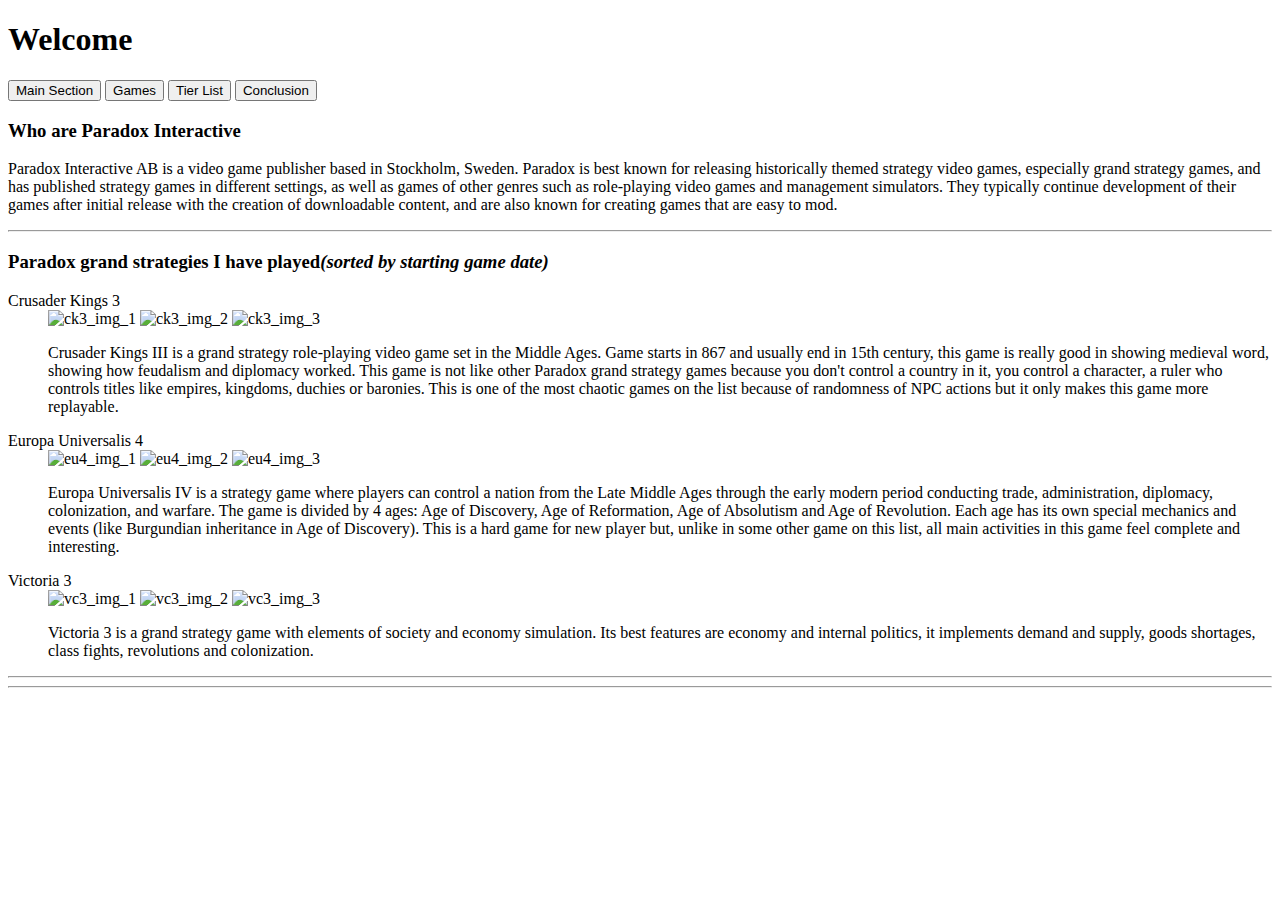
==== index.html @ a619e086 "initializing rep" ====
<!DOCTYPE html>
<html lang="en">
<head>
    <meta charset="UTF-8">
    <meta name="viewport" content="width=device-width, initial-scale=1.0">
    <title>Paradox games</title>
</head>
<body>
    <div class="header">
        <div class="welcome">
            <h1>Welcome</h1>
        </div>
        <div class="navigation">
            <button>Main Section</button>
            <button>Games</button>
            <button>Tier List</button>
            <button>Conclusion</button>
        </div>
    </div>
    <div class="content">
        <div class="main">
            <h3>Who are Paradox Interactive</h3>
            <p>
                Paradox Interactive AB is a video game publisher based in Stockholm, Sweden. 
                Paradox is best known for releasing historically themed strategy video games, especially grand strategy games, 
                and has published strategy games in different settings, as well as games of other genres 
                such as role-playing video games and management simulators. 
                They typically continue development of their games after initial release with the creation of downloadable content, 
                and are also known for creating games that are easy to mod.
            </p>
        </div>
        <hr>
        <div class="Games">
            <h3>Paradox grand strategies I have played<i>(sorted by starting game date)</i></h3>
            <dl>
                <dt>Crusader Kings 3</dt>
                <dd>
                    <div class="imgs">
                    <img src="" alt="ck3_img_1">
                    <img src="" alt="ck3_img_2">
                    <img src="" alt="ck3_img_3">
                    </div>
                    <p>
                        Crusader Kings III is a grand strategy role-playing video game set in the Middle Ages. Game starts in 867 and usually end in 15th century, 
                        this game is really good in showing medieval word, showing how feudalism and diplomacy worked. This game is not like other Paradox 
                        grand strategy games because you don't control a country in it, you control a character, a ruler who controls titles like empires, kingdoms, duchies or baronies. 
                        This is one of the most chaotic games on the list because of randomness of NPC actions but it only makes this game more replayable.  
                    </p>
                </dd>
                <dt>Europa Universalis 4</dt>
                <dd>
                    <div class="imgs">
                    <img src="" alt="eu4_img_1">
                    <img src="" alt="eu4_img_2">
                    <img src="" alt="eu4_img_3">
                    </div>
                    <p>
                        Europa Universalis IV is a strategy game where players can control a nation from the Late Middle Ages through the early modern period conducting trade, administration, diplomacy, colonization, and warfare. 
                        The game is divided by 4 ages: Age of Discovery, Age of Reformation, Age of Absolutism and Age of Revolution. Each age has its own special 
                        mechanics and events (like Burgundian inheritance in Age of Discovery). This is a hard game for new player but, unlike in some other game on this list, all main activities in this game feel complete and interesting. 
                    </p>
                </dd>
                <dt>Victoria 3</dt>
                <dd>
                    <div class="imgs">
                    <img src="" alt="vc3_img_1">
                    <img src="" alt="vc3_img_2">
                    <img src="" alt="vc3_img_3">
                    </div>
                    <p>
                        Victoria 3 is a grand strategy game with elements of society and economy simulation. Its best features are economy and internal politics, 
                        it implements demand and supply, goods shortages, class fights, revolutions and colonization. 
                    </p>
                </dd>
            </dl>
        </div>
        <hr>
        <div class="Tier_List"></div>
        <hr>
        <div class="Conclusion"></div>
    </div>
    <div class="footer"></div>
</body>
</html>
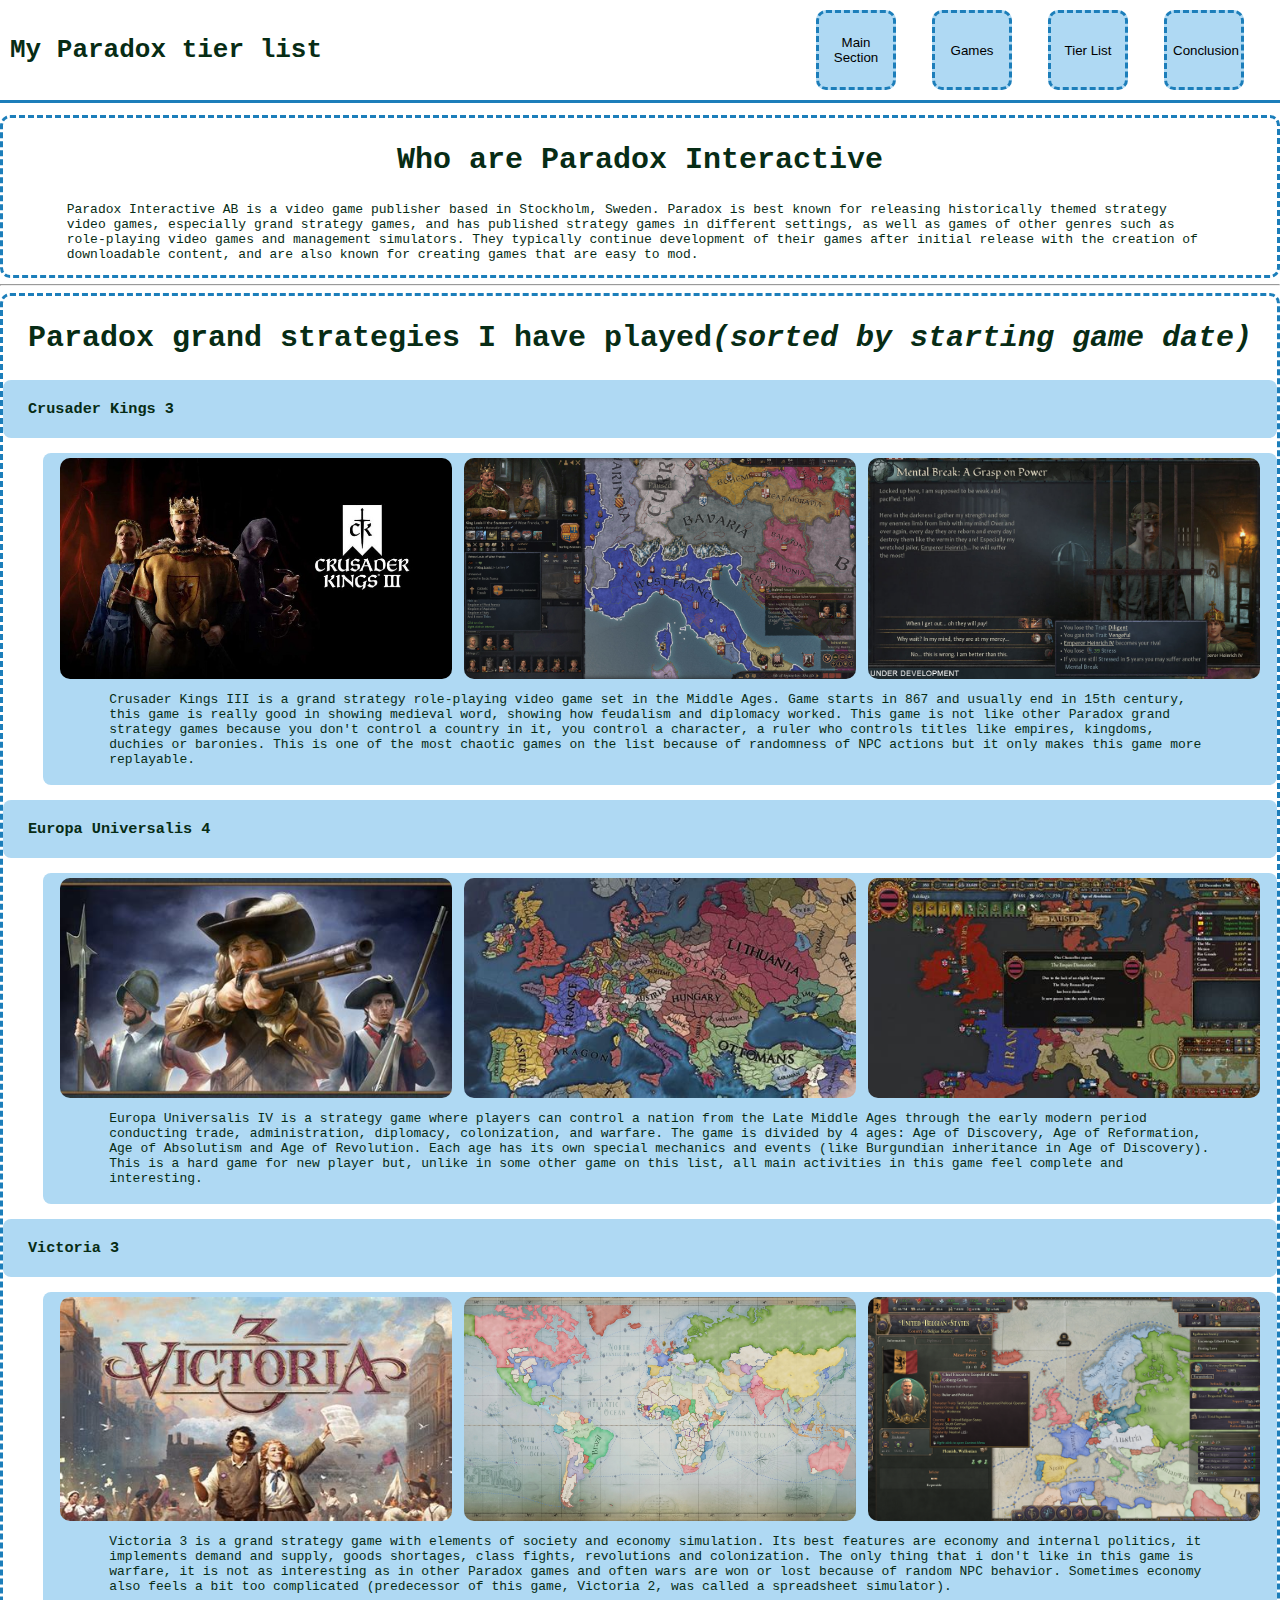
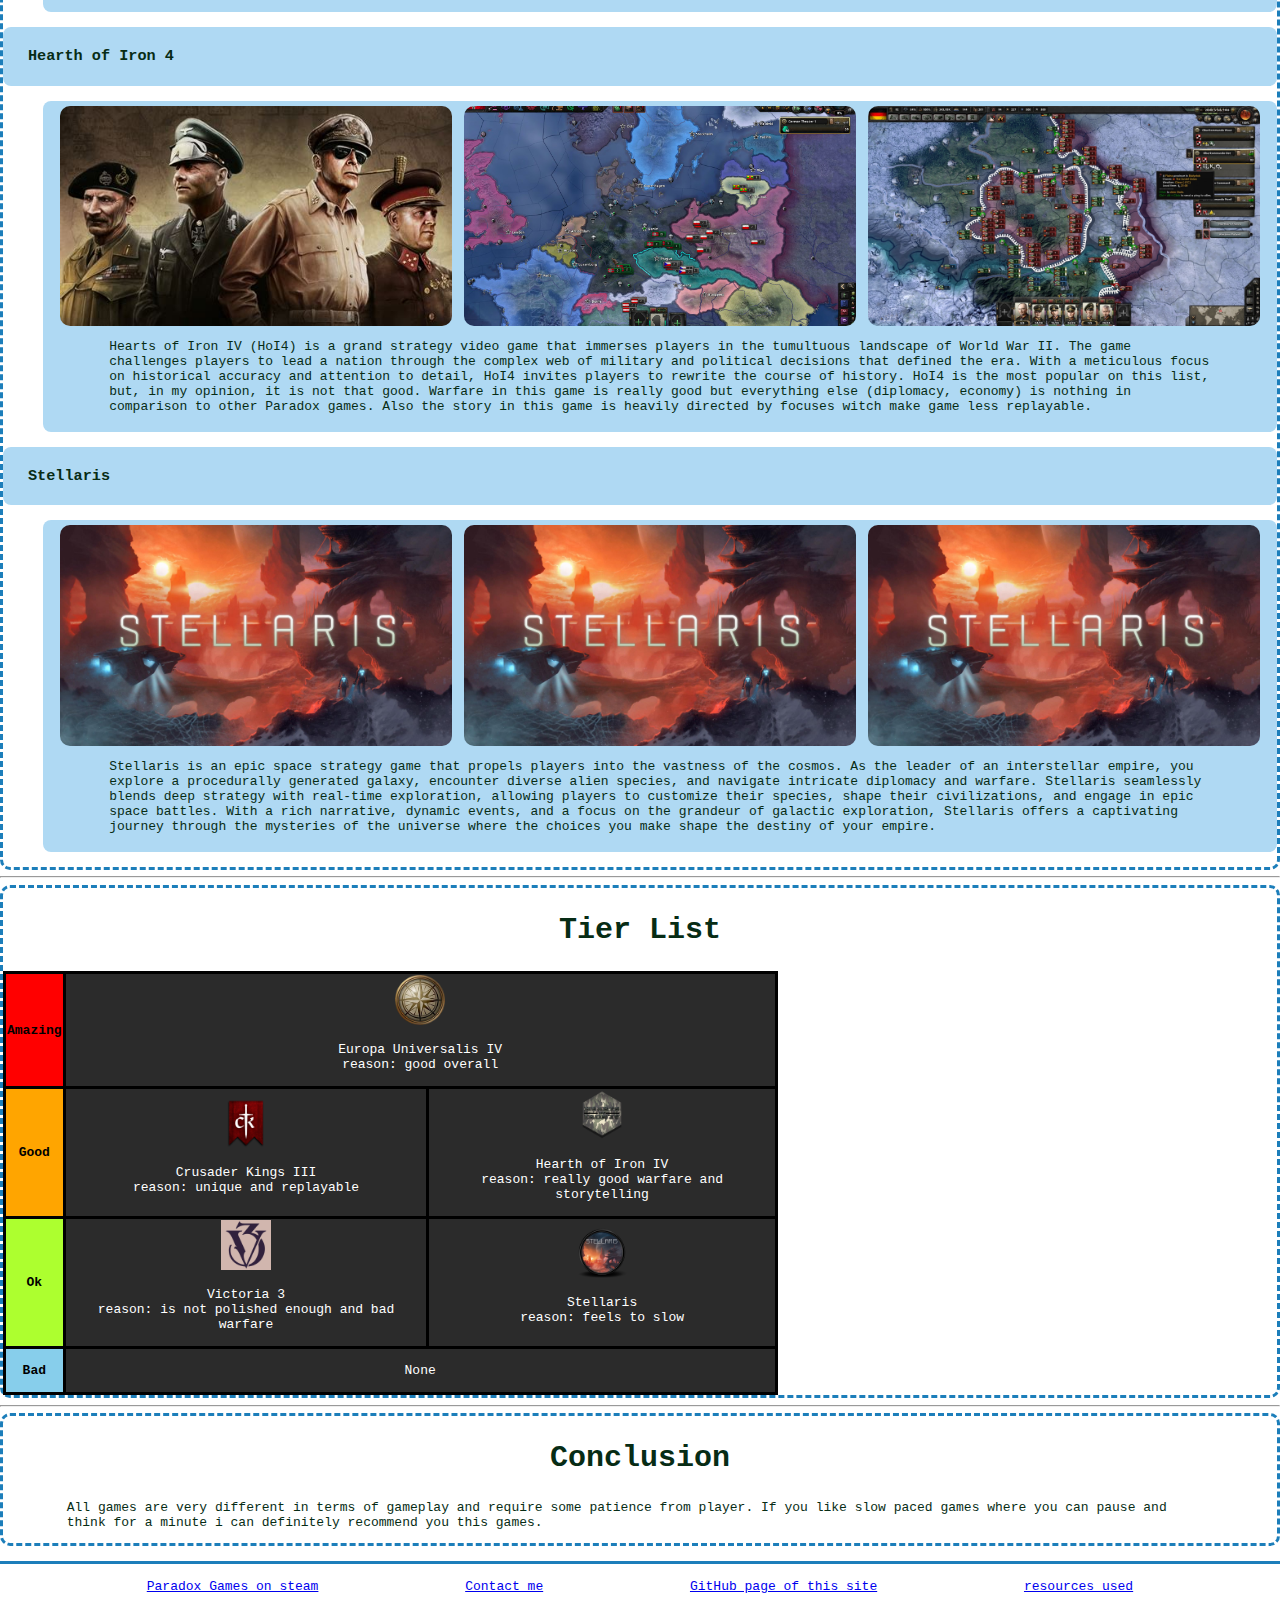
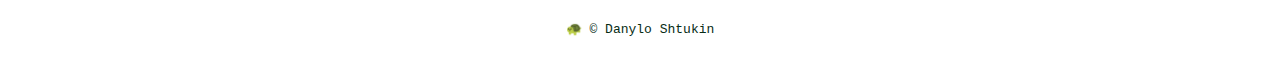
==== commit 7f779179: "styles + imgs" ====
--- a/index.html
+++ b/index.html
@@ -4,11 +4,12 @@
     <meta charset="UTF-8">
     <meta name="viewport" content="width=device-width, initial-scale=1.0">
     <title>Paradox games</title>
+    <link rel="stylesheet" href="style.css">
 </head>
 <body>
     <div class="header">
         <div class="welcome">
-            <h1>Welcome</h1>
+            <h1>My Paradox tier list</h1>
         </div>
         <div class="navigation">
             <button>Main Section</button>
@@ -19,7 +20,7 @@
     </div>
     <div class="content">
         <div class="main">
-            <h3>Who are Paradox Interactive</h3>
+            <h2>Who are Paradox Interactive</h2>
             <p>
                 Paradox Interactive AB is a video game publisher based in Stockholm, Sweden. 
                 Paradox is best known for releasing historically themed strategy video games, especially grand strategy games, 
@@ -30,15 +31,15 @@
             </p>
         </div>
         <hr>
-        <div class="Games">
-            <h3>Paradox grand strategies I have played<i>(sorted by starting game date)</i></h3>
+        <div class="games">
+            <h2>Paradox grand strategies I have played<i>(sorted by starting game date)</i></h2>
             <dl>
-                <dt>Crusader Kings 3</dt>
+                <dt><h3>Crusader Kings 3</h3></dt>
                 <dd>
                     <div class="imgs">
-                    <img src="" alt="ck3_img_1">
-                    <img src="" alt="ck3_img_2">
-                    <img src="" alt="ck3_img_3">
+                    <img src="imgs/ck3_img_1.jpg" alt="ck3_img_1">
+                    <img src="imgs/ck3_img_2.jpg" alt="ck3_img_2">
+                    <img src="imgs/ck3_img_3.jpg" alt="ck3_img_3">
                     </div>
                     <p>
                         Crusader Kings III is a grand strategy role-playing video game set in the Middle Ages. Game starts in 867 and usually end in 15th century, 
@@ -47,12 +48,12 @@
                         This is one of the most chaotic games on the list because of randomness of NPC actions but it only makes this game more replayable.  
                     </p>
                 </dd>
-                <dt>Europa Universalis 4</dt>
+                <dt><h3>Europa Universalis 4</h3></dt>
                 <dd>
                     <div class="imgs">
-                    <img src="" alt="eu4_img_1">
-                    <img src="" alt="eu4_img_2">
-                    <img src="" alt="eu4_img_3">
+                    <img src="/imgs/eu4_img_1.jpg" alt="eu4_img_1">
+                    <img src="/imgs/eu4_img_2.jpg" alt="eu4_img_2">
+                    <img src="/imgs/eu4_img_3.jpg" alt="eu4_img_3">
                     </div>
                     <p>
                         Europa Universalis IV is a strategy game where players can control a nation from the Late Middle Ages through the early modern period conducting trade, administration, diplomacy, colonization, and warfare. 
@@ -60,25 +61,89 @@
                         mechanics and events (like Burgundian inheritance in Age of Discovery). This is a hard game for new player but, unlike in some other game on this list, all main activities in this game feel complete and interesting. 
                     </p>
                 </dd>
-                <dt>Victoria 3</dt>
+                <dt><h3>Victoria 3</h3></dt>
                 <dd>
                     <div class="imgs">
-                    <img src="" alt="vc3_img_1">
-                    <img src="" alt="vc3_img_2">
-                    <img src="" alt="vc3_img_3">
+                    <img src="/imgs/vc3_img_1.jpg" alt="vc3_img_1">
+                    <img src="/imgs/vc3_img_2.jpg" alt="vc3_img_2">
+                    <img src="/imgs/vc3_img_3.jpg" alt="vc3_img_3">
                     </div>
                     <p>
                         Victoria 3 is a grand strategy game with elements of society and economy simulation. Its best features are economy and internal politics, 
-                        it implements demand and supply, goods shortages, class fights, revolutions and colonization. 
+                        it implements demand and supply, goods shortages, class fights, revolutions and colonization. The only thing that i don't like in this game is warfare, it is not as interesting as in other Paradox games and often wars are won or lost because of random NPC behavior. 
+                        Sometimes economy also feels a bit too complicated (predecessor of this game, Victoria 2, was called a spreadsheet simulator).  
+                    </p>
+                </dd>
+                <dt><h3>Hearth of Iron 4</h3></dt>
+                <dd>
+                    <div class="imgs">
+                    <img src="/imgs/hoi4_img_1.jpg" alt="hoi4_img_1">
+                    <img src="/imgs/hoi4_img_2.jpg" alt="hoi4_img_2">
+                    <img src="/imgs/hoi4_img_3.jpg" alt="hoi4_img_3">
+                    </div>
+                    <p>
+                        Hearts of Iron IV (HoI4) is a grand strategy video game that immerses players in the tumultuous landscape of World War II. 
+                        The game challenges players to lead a nation through the complex web of military and political decisions that defined the era. 
+                        With a meticulous focus on historical accuracy and attention to detail, HoI4 invites players to rewrite the course of history. 
+                        HoI4 is the most popular on this list, but, in my opinion, it is not that good. Warfare in this game is really good but everything else (diplomacy, economy) is nothing in comparison to other Paradox games.
+                        Also the story in this game is heavily directed by focuses witch make game less replayable. 
+                    </p>
+                </dd>
+                <dt><h3>Stellaris</h3></dt>
+                <dd>
+                    <div class="imgs">
+                    <img src="/imgs/st_img_1.jpg" alt="st_img_1">
+                    <img src="/imgs/st_img_1.jpg" alt="st_img_2">
+                    <img src="/imgs/st_img_1.jpg" alt="st_img_3">
+                    </div>
+                    <p>
+                        Stellaris is an epic space strategy game that propels players into the vastness of the cosmos. 
+                        As the leader of an interstellar empire, you explore a procedurally generated galaxy, encounter diverse alien species, and navigate intricate diplomacy and warfare. 
+                        Stellaris seamlessly blends deep strategy with real-time exploration, allowing players to customize their species, shape their civilizations, and engage in epic space battles. 
+                        With a rich narrative, dynamic events, and a focus on the grandeur of galactic exploration, Stellaris offers a captivating journey through the mysteries of the universe where the choices you make shape the destiny of your empire.
                     </p>
                 </dd>
             </dl>
         </div>
         <hr>
-        <div class="Tier_List"></div>
+        <div class="tier_list">
+            <h2>Tier List</h2>
+            <table>
+                <tr>
+                    <th style="background-color: rgb(255, 0, 0);">Amazing</th>
+                    <td colspan="2"><img src="imgs/eu4_icon.png" alt="eu4_logo"><p>Europa Universalis IV<br>reason: good overall</p></td>
+                </tr>
+                <tr>
+                    <th style="background-color: orange;">Good</th>
+                    <td><img src="imgs/ck3_icon.png" alt="ck3_logo"><p>Crusader Kings III<br>reason: unique and replayable</p></td>
+                    <td><img src="imgs/hoi4_icon.png" alt="hoi4_logo"><p>Hearth of Iron IV<br>reason: really good warfare and storytelling</p></td>
+                </tr>
+                <tr>
+                    <th style="background-color: greenyellow;">Ok</th>
+                    <td><img src="imgs/vc3_icon.png" alt="vc3_logo"><p>Victoria 3<br>reason: is not polished enough and bad warfare</p></td>
+                    <td><img src="imgs/st_icon.png" alt="st_logo"><p>Stellaris<br>reason: feels to slow</p></td>
+                </tr>
+                <tr>
+                    <th style="background-color: skyblue;">Bad</th>
+                    <td colspan="2"><p>None</p></td>
+                </tr>
+            </table>
+        </div>
         <hr>
-        <div class="Conclusion"></div>
+        <div class="conclusion">
+            <h2>Conclusion</h2>
+            <p>All games are very different in terms of gameplay and require some patience from player. 
+                If you like slow paced games where you can pause and think for a minute i can definitely recommend you this games.</p>
+        </div>
     </div>
-    <div class="footer"></div>
+    <div class="footer">
+        <div class="links">
+            <a href="gameLinks.html">Paradox Games on steam</a>
+            <a href="form.html">Contact me</a>
+            <a href="https://github.com/tortoise501/Proj">GitHub page of this site</a>
+            <a href="resources.html">resources used</a>
+        </div>
+        <p>🐢 &copy; Danylo Shtukin</p>
+    </div>
 </body>
 </html>--- a/style.css
+++ b/style.css
@@ -0,0 +1,124 @@
+:root{
+    --text: #072c15;
+    --background: #ffffff;
+    --primary: #0f665c;
+    --secondary: #afd9f3;
+    --accent: #1c7eba;
+
+}
+body{
+    margin:0;
+    color:var(--text);
+    background-color: var(--background);
+    font-family: monospace;
+}
+h2{
+    text-align: center;
+    font-size: 30px;
+}
+.header{
+    background-color: var(--background);
+    position: fixed;
+    width: 100%;
+    top:0;
+    display: flex;
+    height: 100px;
+    justify-content: space-between;
+    align-items: center;
+    border-bottom: solid;
+    border-color: var(--accent);
+    /* gap: 20px; */
+}
+.header .navigation{
+    height: 100%;
+    display: flex;
+    justify-content: space-evenly;
+    align-items: center;
+    width:500px
+}
+.header button{
+    height: 80px;
+    width: 80px;
+    border-style: dashed;
+    border-radius: 10px;
+    border-width: 3px;
+    border-color: var(--accent);
+    background-color: var(--secondary);
+}
+.header h1{
+    padding-left: 10px;
+}
+.content{
+    margin-top: 115px;
+}
+.content h3{
+    margin-left: 20px;
+}
+.content div{
+    border-radius: 10px;
+    border-style: dashed;
+    border-color: var(--accent);
+}
+.content .games div{
+    border-style: none;
+}
+.content .games dt,dd{
+    background-color: var(--secondary);
+    border-radius: 8px;
+    padding: 5px;
+    margin-bottom: 15px;
+}
+.content .games .imgs{
+    width: 100%;
+    display: flex;
+    justify-content: space-evenly;
+}
+.content .games .imgs img{
+    object-fit: cover;
+    max-width: 32%;
+    border-radius: 10px;
+}
+.content hr{
+    color: var(--accent);
+}
+.content p{
+    margin-left: auto;
+    margin-right: auto;
+    width: 90%;
+}
+
+
+.tier_list table{
+    border-collapse: collapse;
+    background-color: rgb(43, 43, 43);
+    color: white;
+}
+.tier_list td,th{
+    border-style: solid;
+    border-color: black;
+}
+.tier_list td{
+    text-align: center;
+}
+.tier_list th{
+    color: black;
+}
+.tier_list img{
+    width: 50px;
+}
+
+.footer{
+    width: 100%;
+    display: flex;
+    flex-direction: column;
+    align-items: center;
+    justify-content: space-evenly;
+    min-height: 100px;
+    border-top: solid var(--accent);
+    margin-top: 15px;
+}
+.footer .links{
+    display: flex;
+    width: 100%;
+    justify-content: space-evenly;
+}
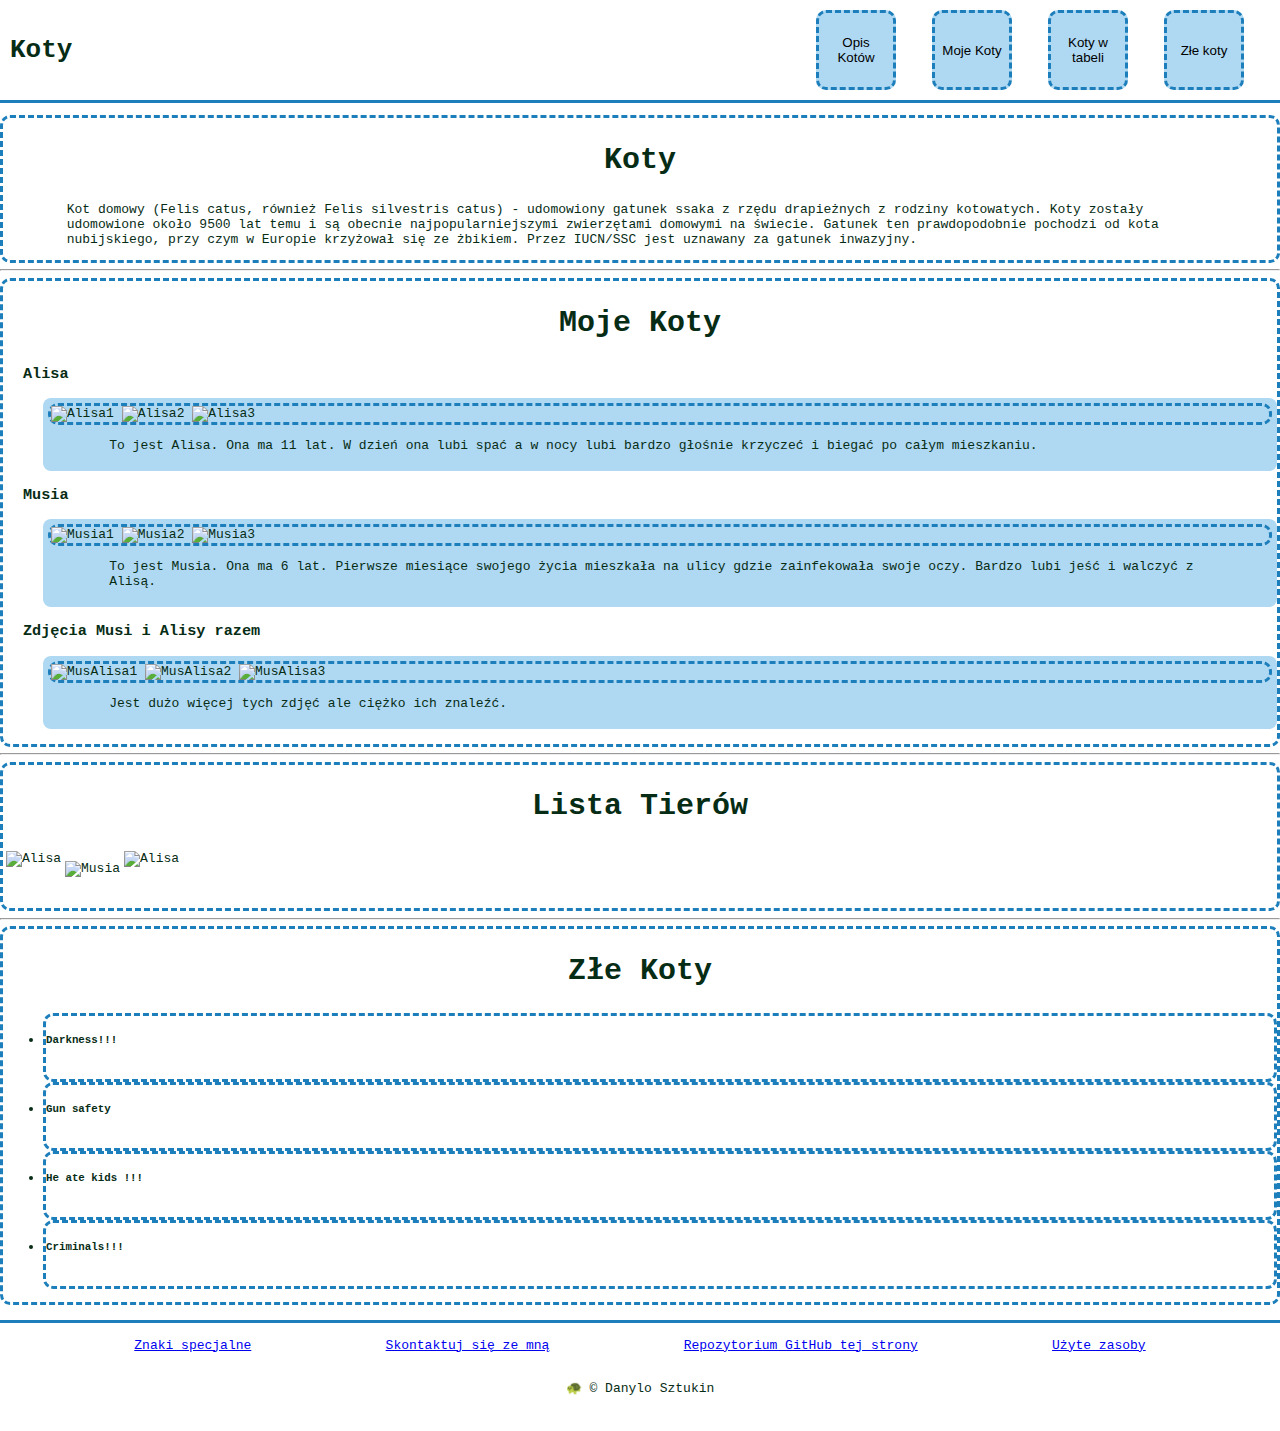
==== commit 2c4e6937: "Final kotozatoin" ====
--- a/index.html
+++ b/index.html
@@ -1,149 +1,111 @@
 <!DOCTYPE html>
-<html lang="en">
+<html lang="pl">
 <head>
     <meta charset="UTF-8">
     <meta name="viewport" content="width=device-width, initial-scale=1.0">
-    <title>Paradox games</title>
+    <title>Koty</title>
     <link rel="stylesheet" href="style.css">
 </head>
 <body>
     <div class="header">
         <div class="welcome">
-            <h1>My Paradox tier list</h1>
+            <h1>Koty</h1>
         </div>
         <div class="navigation">
-            <button>Main Section</button>
-            <button>Games</button>
-            <button>Tier List</button>
-            <button>Conclusion</button>
+            <button onclick="location.href='#Koty'">Opis Kotów</button>
+            <button onclick="location.href='#Moje_koty'">Moje Koty</button>
+            <button onclick="location.href='#Koty_w_tabeli'">Koty w tabeli</button>
+            <button onclick="location.href='#Zle_koty'">Złe koty</button>
         </div>
     </div>
     <div class="content">
-        <div class="main">
-            <h2>Who are Paradox Interactive</h2>
+        <div class="main" id="Koty">
+            <h2>Koty</h2>
             <p>
-                Paradox Interactive AB is a video game publisher based in Stockholm, Sweden. 
-                Paradox is best known for releasing historically themed strategy video games, especially grand strategy games, 
-                and has published strategy games in different settings, as well as games of other genres 
-                such as role-playing video games and management simulators. 
-                They typically continue development of their games after initial release with the creation of downloadable content, 
-                and are also known for creating games that are easy to mod.
+                Kot domowy (Felis catus, również Felis silvestris catus) - udomowiony gatunek ssaka z rzędu drapieżnych z rodziny kotowatych. 
+                Koty zostały udomowione około 9500 lat temu i są obecnie najpopularniejszymi zwierzętami domowymi na świecie. 
+                Gatunek ten prawdopodobnie pochodzi od kota nubijskiego, przy czym w Europie krzyżował się ze żbikiem. 
+                Przez IUCN/SSC jest uznawany za gatunek inwazyjny. 
             </p>
         </div>
         <hr>
-        <div class="games">
-            <h2>Paradox grand strategies I have played<i>(sorted by starting game date)</i></h2>
+        <div class="Moje-Koty" id="Moje_koty">
+            <h2>Moje Koty</i></h2>
             <dl>
-                <dt><h3>Crusader Kings 3</h3></dt>
+                <dt><h3>Alisa</h3></dt>
                 <dd>
                     <div class="imgs">
-                    <img src="imgs/ck3_img_1.jpg" alt="ck3_img_1">
-                    <img src="imgs/ck3_img_2.jpg" alt="ck3_img_2">
-                    <img src="imgs/ck3_img_3.jpg" alt="ck3_img_3">
+                    <img src="imgs/al1.jpg" alt="Alisa1">
+                    <img src="imgs/al2.jpg" alt="Alisa2">
+                    <img src="imgs/al3.jpg" alt="Alisa3">
                     </div>
                     <p>
-                        Crusader Kings III is a grand strategy role-playing video game set in the Middle Ages. Game starts in 867 and usually end in 15th century, 
-                        this game is really good in showing medieval word, showing how feudalism and diplomacy worked. This game is not like other Paradox 
-                        grand strategy games because you don't control a country in it, you control a character, a ruler who controls titles like empires, kingdoms, duchies or baronies. 
-                        This is one of the most chaotic games on the list because of randomness of NPC actions but it only makes this game more replayable.  
+                        To jest Alisa. Ona ma 11 lat. W dzień ona lubi spać a w nocy lubi bardzo głośnie krzyczeć i biegać po całym mieszkaniu.
+                        
                     </p>
                 </dd>
-                <dt><h3>Europa Universalis 4</h3></dt>
+                <dt><h3>Musia</h3></dt>
                 <dd>
                     <div class="imgs">
-                    <img src="/imgs/eu4_img_1.jpg" alt="eu4_img_1">
-                    <img src="/imgs/eu4_img_2.jpg" alt="eu4_img_2">
-                    <img src="/imgs/eu4_img_3.jpg" alt="eu4_img_3">
+                    <img src="imgs/mu1.jpg" alt="Musia1">
+                    <img src="imgs/mu2.jpg" alt="Musia2">
+                    <img src="imgs/mu3.jpg" alt="Musia3">
                     </div>
                     <p>
-                        Europa Universalis IV is a strategy game where players can control a nation from the Late Middle Ages through the early modern period conducting trade, administration, diplomacy, colonization, and warfare. 
-                        The game is divided by 4 ages: Age of Discovery, Age of Reformation, Age of Absolutism and Age of Revolution. Each age has its own special 
-                        mechanics and events (like Burgundian inheritance in Age of Discovery). This is a hard game for new player but, unlike in some other game on this list, all main activities in this game feel complete and interesting. 
+                        To jest Musia. Ona ma 6 lat. Pierwsze miesiące swojego życia mieszkała na ulicy gdzie zainfekowała swoje oczy. Bardzo lubi jeść i walczyć z Alisą. 
+                        
                     </p>
                 </dd>
-                <dt><h3>Victoria 3</h3></dt>
+                <dt><h3>Zdjęcia Musi i Alisy razem</h3></dt>
                 <dd>
                     <div class="imgs">
-                    <img src="/imgs/vc3_img_1.jpg" alt="vc3_img_1">
-                    <img src="/imgs/vc3_img_2.jpg" alt="vc3_img_2">
-                    <img src="/imgs/vc3_img_3.jpg" alt="vc3_img_3">
+                    <img src="imgs/almu1.jpg" alt="MusAlisa1">
+                    <img src="imgs/almu3.jpg" alt="MusAlisa2">
+                    <img src="imgs/almu4.jpg" alt="MusAlisa3">
                     </div>
                     <p>
-                        Victoria 3 is a grand strategy game with elements of society and economy simulation. Its best features are economy and internal politics, 
-                        it implements demand and supply, goods shortages, class fights, revolutions and colonization. The only thing that i don't like in this game is warfare, it is not as interesting as in other Paradox games and often wars are won or lost because of random NPC behavior. 
-                        Sometimes economy also feels a bit too complicated (predecessor of this game, Victoria 2, was called a spreadsheet simulator).  
-                    </p>
-                </dd>
-                <dt><h3>Hearth of Iron 4</h3></dt>
-                <dd>
-                    <div class="imgs">
-                    <img src="/imgs/hoi4_img_1.jpg" alt="hoi4_img_1">
-                    <img src="/imgs/hoi4_img_2.jpg" alt="hoi4_img_2">
-                    <img src="/imgs/hoi4_img_3.jpg" alt="hoi4_img_3">
-                    </div>
-                    <p>
-                        Hearts of Iron IV (HoI4) is a grand strategy video game that immerses players in the tumultuous landscape of World War II. 
-                        The game challenges players to lead a nation through the complex web of military and political decisions that defined the era. 
-                        With a meticulous focus on historical accuracy and attention to detail, HoI4 invites players to rewrite the course of history. 
-                        HoI4 is the most popular on this list, but, in my opinion, it is not that good. Warfare in this game is really good but everything else (diplomacy, economy) is nothing in comparison to other Paradox games.
-                        Also the story in this game is heavily directed by focuses witch make game less replayable. 
-                    </p>
-                </dd>
-                <dt><h3>Stellaris</h3></dt>
-                <dd>
-                    <div class="imgs">
-                    <img src="/imgs/st_img_1.jpg" alt="st_img_1">
-                    <img src="/imgs/st_img_1.jpg" alt="st_img_2">
-                    <img src="/imgs/st_img_1.jpg" alt="st_img_3">
-                    </div>
-                    <p>
-                        Stellaris is an epic space strategy game that propels players into the vastness of the cosmos. 
-                        As the leader of an interstellar empire, you explore a procedurally generated galaxy, encounter diverse alien species, and navigate intricate diplomacy and warfare. 
-                        Stellaris seamlessly blends deep strategy with real-time exploration, allowing players to customize their species, shape their civilizations, and engage in epic space battles. 
-                        With a rich narrative, dynamic events, and a focus on the grandeur of galactic exploration, Stellaris offers a captivating journey through the mysteries of the universe where the choices you make shape the destiny of your empire.
+                        Jest dużo więcej tych zdjęć ale ciężko ich znaleźć.
                     </p>
                 </dd>
             </dl>
         </div>
         <hr>
-        <div class="tier_list">
-            <h2>Tier List</h2>
+        <div class="Koty-w-tabeli" id="Koty_w_tabeli">
+            <h2>Lista Tierów</h2>
             <table>
                 <tr>
-                    <th style="background-color: rgb(255, 0, 0);">Amazing</th>
-                    <td colspan="2"><img src="imgs/eu4_icon.png" alt="eu4_logo"><p>Europa Universalis IV<br>reason: good overall</p></td>
+                    <td><img src="imgs/al4.jpg" alt="Alisa"></td>
+                    <td rowspan="2"><img src="imgs/mu4.jpg" alt="Musia"></td>
+                    <td><img src="imgs/almu5.jpg" alt="Alisa"></td>
                 </tr>
                 <tr>
-                    <th style="background-color: orange;">Good</th>
-                    <td><img src="imgs/ck3_icon.png" alt="ck3_logo"><p>Crusader Kings III<br>reason: unique and replayable</p></td>
-                    <td><img src="imgs/hoi4_icon.png" alt="hoi4_logo"><p>Hearth of Iron IV<br>reason: really good warfare and storytelling</p></td>
+                    <td rowspan="2"><img src="imgs/rnd1.jpg" alt=""></td>
+                    <td><img src="imgs/mu5.jpg" alt=""></td>
                 </tr>
                 <tr>
-                    <th style="background-color: greenyellow;">Ok</th>
-                    <td><img src="imgs/vc3_icon.png" alt="vc3_logo"><p>Victoria 3<br>reason: is not polished enough and bad warfare</p></td>
-                    <td><img src="imgs/st_icon.png" alt="st_logo"><p>Stellaris<br>reason: feels to slow</p></td>
-                </tr>
-                <tr>
-                    <th style="background-color: skyblue;">Bad</th>
-                    <td colspan="2"><p>None</p></td>
+                    <td colspan="2"><img src="imgs/almu2.jpg" alt=""></td>
                 </tr>
             </table>
         </div>
         <hr>
-        <div class="conclusion">
-            <h2>Conclusion</h2>
-            <p>All games are very different in terms of gameplay and require some patience from player. 
-                If you like slow paced games where you can pause and think for a minute i can definitely recommend you this games.</p>
+        <div class="Zle-koty" id="Zle_koty">
+            <h2>Złe Koty</h2>
+            <ul>
+                <li><div><h5>Darkness!!!</h5><img src="imgs/ek.jpg" alt=""></div></li>
+                <li><div><h5>Gun safety</h5><img src="imgs/ek2.jpg" alt=""></div></li>
+                <li><div><h5>He ate kids !!!</h5><img src="imgs/ek3.jpg" alt=""></div></li>
+                <li><div><h5>Criminals!!!</h5><img src="imgs/ek4.jpg" alt=""></div></li>
+            </ul>
         </div>
     </div>
     <div class="footer">
         <div class="links">
-            <a href="gameLinks.html">Paradox Games on steam</a>
-            <a href="form.html">Contact me</a>
-            <a href="https://github.com/tortoise501/Proj">GitHub page of this site</a>
-            <a href="resources.html">resources used</a>
+            <a href="specialSigns.html">Znaki specjalne</a>
+            <a href="form.html">Skontaktuj się ze mną</a>
+            <a href="https://github.com/tortoise501/Proj">Repozytorium GitHub tej strony</a>
+            <a href="resources.html">Użyte zasoby</a>
         </div>
-        <p>🐢 &copy; Danylo Shtukin</p>
+        <p>🐢 &copy; Danylo Sztukin</p>
     </div>
 </body>
-</html>+</html>
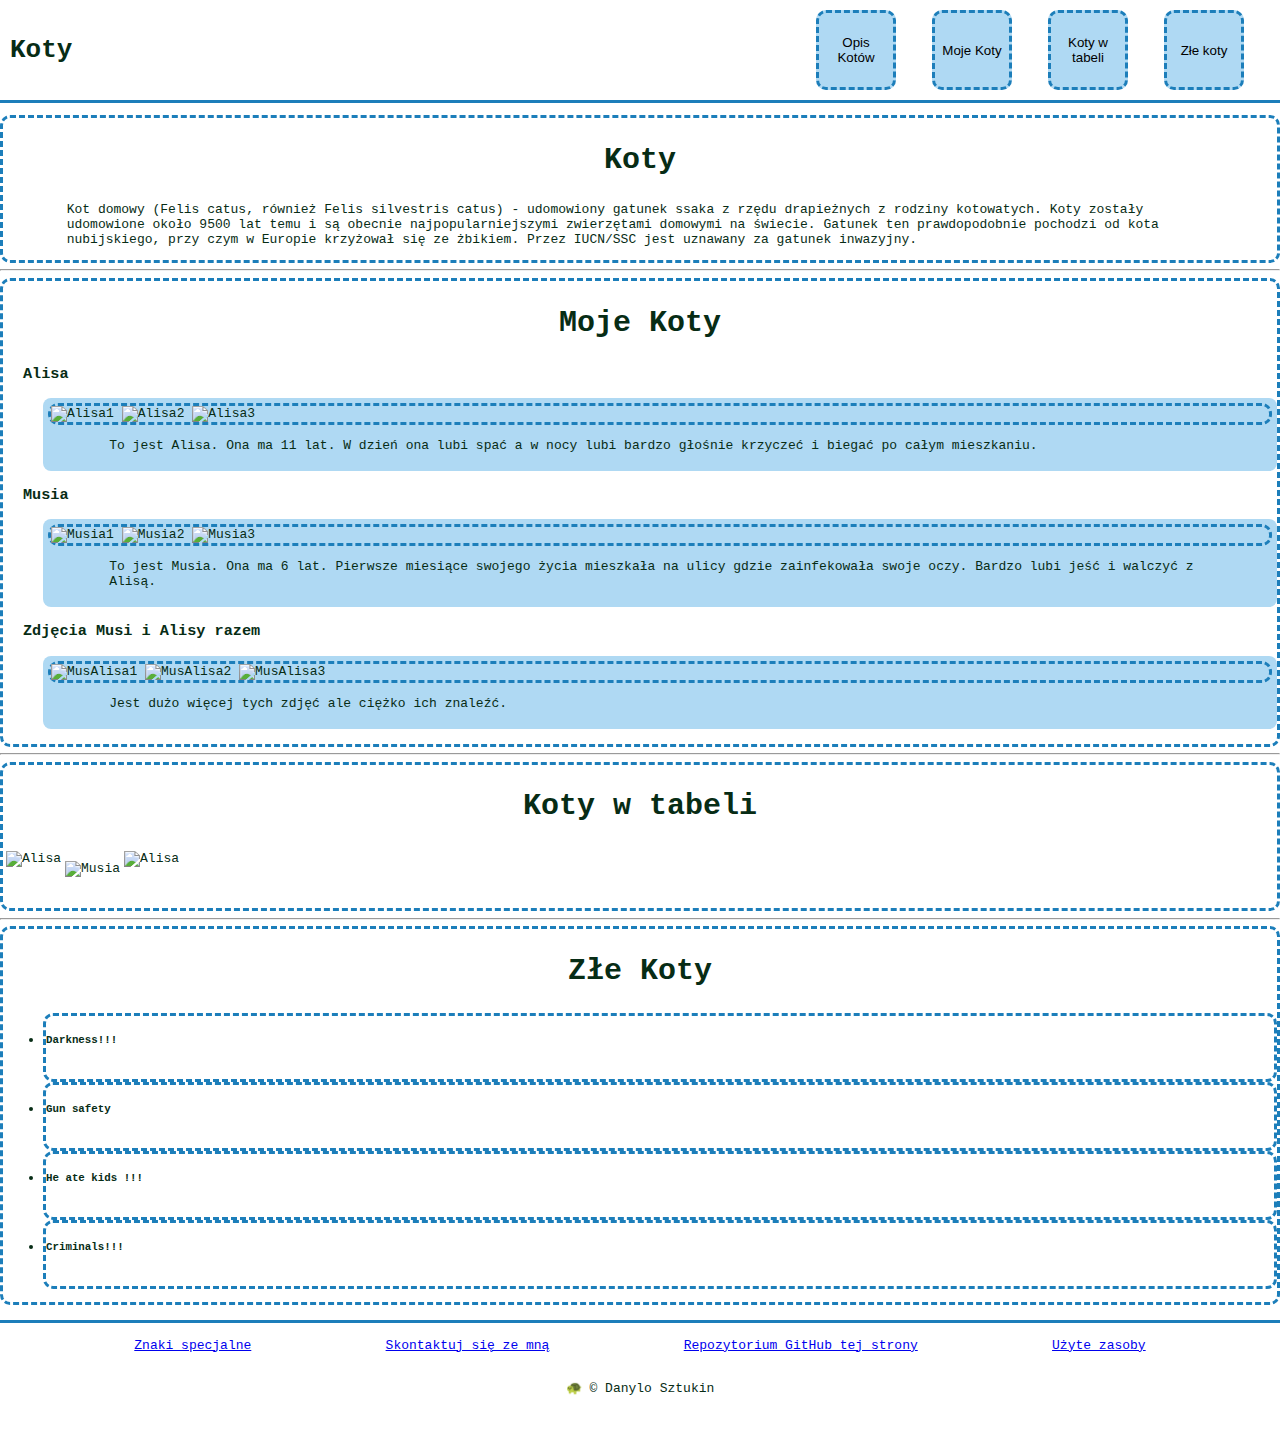
==== commit b2ab8d8f: "Update index.html" ====
--- a/index.html
+++ b/index.html
@@ -71,7 +71,7 @@
         </div>
         <hr>
         <div class="Koty-w-tabeli" id="Koty_w_tabeli">
-            <h2>Lista Tierów</h2>
+            <h2>Koty w tabeli</h2>
             <table>
                 <tr>
                     <td><img src="imgs/al4.jpg" alt="Alisa"></td>
